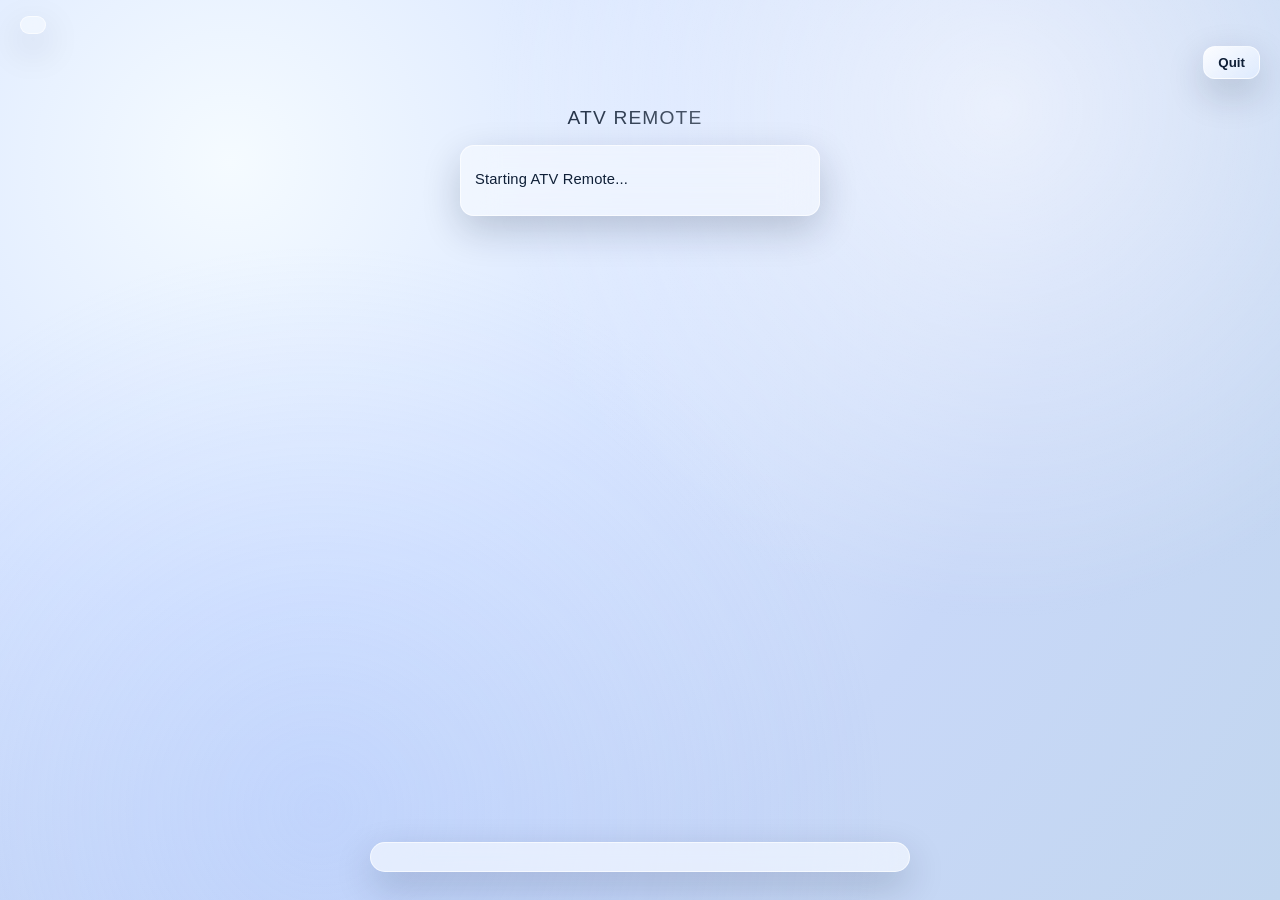
==== app/index.html @ 98b35bdb "Refresh UI with glassmorphism styling Co-authored-by: Anthony Sessa <anthonysessa@gmail.com>" ====
<!DOCTYPE html>
<meta http-equiv="Content-Security-Policy" content="script-src 'self' 'unsafe-inline' 'unsafe-eval';">
<html>

<head>
    <meta charset="UTF-8">
    <meta name="viewport" content="width=device-width, initial-scale=1" />
    <title>ATV Remote</title>
    <link rel="stylesheet" href="css/loaders.css">
    <link rel="stylesheet" href="css/pure-min.css">
    <link rel="stylesheet" href="css/all.css">
    <link rel="stylesheet" id="s2style-sheet" href="css/select2-inverted.css">
    <link rel="stylesheet" href="css/main.css">
    <script>
        window.jQuery = window.$ = require('jquery');
        require('./js/select2.min.js')($)
    </script>
    <script src="js/tippy-headless.umd.min.js"></script>
    <script src="js/loader.js"></script>


    <body class="remote-page">
        <div class="pure-g">
            <div class="pure-u-1-2">
                <div id="alwaysOnTopWrapper">
                    <span class="keyTextAlt">H - hide window</span>
                </div>
            </div>
            <div class="pure-u-1-2">
                <div id="exitLinkWrapper">
                    <button id="exitLink" class="simpleButton"><span class="keyText">Quit</span><span class="keyTextAlt">Q (3x)</span></button>
                </div>
            </div>
        </div>
        <div class="center" id="keyboardButtonDiv">
            <div class="topText">
                <span id="topTextHeader">ATV Remote</span>
            </div>
                <div id="topTextKBLink">
                    <div onclick="openKeyboardClick(event)">
                        <span class="keyTextAlt">K</span>
                        <span class="keyText">Open Keyboard</span>
                    </div>
                </div>    
            
            <div id="initText">
                <p>Starting ATV Remote...</p>
                <div style="text-align:center">
                    <div class="lds-ellipsis"><div></div><div></div><div></div><div></div></div>
                </div>
            </div>
        </div>
        <div id="main">

            <div id="addNewElements">
                <div id="loader">
                    <div id="pairingLoader"></div>
                </div>
                <div id="pairingElements">

                    <div id="results">
                        <label for="atv_picker">Select a device to pair with. Your credentials will be saved for future use.</label>
                        <select id="atv_picker"></select>
                    </div>
                    <div id="pairCodeElements">
                        <label for="pairCode">Enter the 4 digit code here. This will be displayed on the device you selected.<br><span style="font-size:0.8em">Pairing <span id="pairProtocolName">Companion</span> credentials (pairing step <span id="pairStepNum">1</span> of 1)</span>
                        <input id="pairCode" type="text" style="text-align: center" maxlength="4" />
                    </label><button onclick="javascript:;" class="simpleButton" id="pairButton">Submit</button>
                    
                    </div>
                    <button id="cancelPairing" class="simpleButton"><span class="keyText">Cancel</span><span class="keyTextAlt">Cancel</span></button>
                </div>
            </div>
            <div id="runningElements">

                <div id="keyMapElement"></div>
                <div class="pure-g">
                    <div class="pure-u-1 pure-u-md-1-4"></div>
                    <div class="pure-u-1 pure-u-md-1-2">
                        <table class="directionTable">
                            <tr>
                                <td>
                                    <div data-key="volume_down" data-tippy-content="Lower Volume" class=" directionCircle volumeKeys"><span class='keyText'><i class="fas fa-volume-down"></i></span><span class='keyTextAlt'>-, _</span></div>
                                </td>
                                <td>
                                    <div data-key="up" data-tippy-content="Up arrow" class="directionArrows directionCircle"><span class='keyText'><i class="fas fa-arrow-up"></i></span><span class='keyTextAlt'>Up</span></div>
                                </td>
                                <td>
                                    <div data-key="volume_up" data-tippy-content="Raise Volume" class=" directionCircle volumeKeys"><span class='keyText'><i class="fas fa-volume-up"></i></span><span class='keyTextAlt'>+, =</span></div>
                                </td>
                            </tr>
                            <tr>
                                <td>
                                    <div data-key="left" class="directionArrows directionCircle"><span class='keyText'><i class="fas fa-arrow-left"></i></span><span class='keyTextAlt'>Left</span></div>
                                </td>
                                <td>
                                    <div data-key="select" class="selectArrow directionArrows directionCircle"><span class='keyText'>Select</span><span class='keyTextAlt'>Enter</span></div>
                                </td>
                                <td>
                                    <div data-key="right" class="directionArrows directionCircle"><span class='keyText'><i class="fas fa-arrow-right"></i></span><span class='keyTextAlt'>Right</span></div>
                                </td>
                            </tr>
                            <tr>
                                <td>
                                    <div data-key="skip_backward" class="directionCircle"><span class='keyText'>Prev</span><span class='keyTextAlt'>P, [</span></div>
                                </td>
                                <td>
                                    <div data-key="down" class="directionArrows directionCircle"><span class='keyText'><i class="fas fa-arrow-down"></i></span><span class='keyTextAlt'>Down</span></div>
                                </td>
                                <td>
                                    <div data-key="skip_forward" class="directionCircle"><span class='keyText'>Next</span><span class='keyTextAlt'>N, ]</span></div>
                                </td>
                            </tr>
                            <tr>
                                <td>

                                </td>
                                <td>

                                </td>
                                <td>

                                </td>
                            </tr>
                            <tr>
                                <td>
                                    <div class="directionCircle" data-key="play_pause"><span class='keyText'>Play</span><span class='keyTextAlt'>Space</span></div>
                                </td>
                                <td>
                                    <div class="directionCircle menuButton" data-key="menu"><span class='keyText'>Menu</span><span class='keyTextAlt'>Esc, <i class="fas fa-backspace"></i></span></div>
                                </td>
                                <td>
                                    <div class="directionCircle" data-key="home"><span class='keyText'>TV</span><span class='keyTextAlt'>T, L</span></div>
                                </td>
                            </tr>
                        </table>

                    </div>
                    <div class="pure-u-1 pure-u-md-1-4"></div>

                    <div class="pure-u-1-12"></div>
                    <div class="pure-u-5-6"></div>
                    <div class="pure-u-1-12"></div>
                </div>

            </div>


            <div id="cmdWrapper">
                <div id="cmdFade"></div>
            </div>

        </div>
        <footer>
            <div class="footer center">
                <h2 id="statusText"></h2>
                <div id="atvDropdownContainer"></div>
            </div>
        </footer>
    </body>
    <script src="web_remote.js"></script>

</html>
---- app/css/main.css ----
:root {
    --bg-gradient: radial-gradient(circle at 18% 18%, #f5fbff 0%, #d9e6ff 35%, #c8d8f8 65%, #c2d6ef 100%);
    --text: #0f1f37;
    --text-subtle: rgba(15, 31, 55, 0.75);
    --glass-bg: rgba(255, 255, 255, 0.42);
    --glass-bg-strong: rgba(255, 255, 255, 0.58);
    --glass-border: rgba(255, 255, 255, 0.62);
    --glass-shadow: 0 14px 38px rgba(9, 25, 50, 0.2);
    --focus-ring: rgba(69, 135, 255, 0.4);
    --button-gradient: linear-gradient(145deg, rgba(255, 255, 255, 0.9), rgba(224, 236, 255, 0.74));
    --button-hover: linear-gradient(145deg, rgba(255, 255, 255, 1), rgba(205, 224, 255, 0.9));
    --circle-gradient: linear-gradient(145deg, rgba(255, 255, 255, 0.85), rgba(198, 216, 245, 0.68));
    --circle-arrow-gradient: linear-gradient(145deg, rgba(252, 255, 255, 0.93), rgba(182, 206, 244, 0.76));
}

* {
    box-sizing: border-box;
}

.center {
    text-align: center;
}

body {
    font-family: -apple-system, BlinkMacSystemFont, "Segoe UI", sans-serif;
    font-weight: 300;
    letter-spacing: 0.01em;
    -webkit-font-smoothing: antialiased;
    display: flex;
    flex-direction: column;
    min-height: 100vh;
    margin: 0;
    padding: 10px 14px 120px;
    color: var(--text);
    background: var(--bg-gradient);
    user-select: none;
    overflow-x: hidden;
}

body::before {
    content: "";
    position: fixed;
    inset: 0;
    pointer-events: none;
    background:
        radial-gradient(circle at 78% 12%, rgba(255, 255, 255, 0.6), transparent 40%),
        radial-gradient(circle at 25% 90%, rgba(160, 190, 255, 0.3), transparent 45%);
}

.darkMode {
    --bg-gradient: radial-gradient(circle at 20% 15%, #2b4166 0%, #18263d 42%, #10192d 75%, #0a1323 100%);
    --text: #f4f8ff;
    --text-subtle: rgba(233, 241, 255, 0.82);
    --glass-bg: rgba(20, 33, 56, 0.5);
    --glass-bg-strong: rgba(16, 29, 50, 0.68);
    --glass-border: rgba(194, 214, 255, 0.28);
    --glass-shadow: 0 22px 50px rgba(1, 7, 17, 0.6);
    --focus-ring: rgba(113, 175, 255, 0.55);
    --button-gradient: linear-gradient(145deg, rgba(63, 87, 132, 0.7), rgba(31, 46, 74, 0.86));
    --button-hover: linear-gradient(145deg, rgba(76, 105, 162, 0.78), rgba(35, 57, 95, 0.9));
    --circle-gradient: linear-gradient(145deg, rgba(75, 108, 166, 0.72), rgba(28, 44, 75, 0.9));
    --circle-arrow-gradient: linear-gradient(145deg, rgba(91, 130, 196, 0.85), rgba(29, 50, 87, 0.92));
}

a:link,
a:visited,
a:hover,
a:active {
    color: var(--text);
}

.remote-page > .pure-g:first-of-type {
    align-items: center;
    margin-bottom: 10px;
}

#alwaysOnTopWrapper,
#exitLinkWrapper {
    margin: 0;
}

#alwaysOnTopWrapper {
    display: inline-flex;
    align-items: center;
    gap: 8px;
    margin: 6px 6px 0;
    font-size: 0.85rem;
    color: var(--text-subtle);
    background: var(--glass-bg);
    border: 1px solid var(--glass-border);
    border-radius: 12px;
    padding: 8px 12px;
    box-shadow: var(--glass-shadow);
    backdrop-filter: blur(18px) saturate(130%);
}

#alwaysOnTopCheck {
    margin: 0;
}

#exitLink {
    float: right;
}

#keyboardButtonDiv {
    width: min(520px, 100%);
    margin: 4px auto 8px;
    height: auto;
}

.topText {
    display: flex;
    justify-content: center;
    align-items: center;
    min-height: 34px;
    margin-bottom: 10px;
    font-weight: 500;
}

#topTextHeader {
    margin-right: 10px;
    font-size: 1.2rem;
    letter-spacing: 0.06em;
    text-transform: uppercase;
}

#topTextKBLink {
    display: none;
    background: var(--glass-bg-strong);
    border: 1px solid var(--glass-border);
    border-radius: 14px;
    cursor: pointer;
    color: var(--text);
    text-align: center;
    font-size: 0.95rem;
    font-weight: 600;
    transition: transform 180ms ease, box-shadow 180ms ease, background 180ms ease;
    margin: 0 auto 10px;
    padding: 10px;
    box-shadow: var(--glass-shadow);
    backdrop-filter: blur(20px) saturate(130%);
}

#topTextKBLink:hover {
    transform: translateY(-1px);
    background: var(--button-hover);
}

#initText {
    text-align: left;
    margin: 0 auto;
    padding: 10px 14px 14px;
    max-width: 360px;
    font-size: 0.92rem;
    border-radius: 14px;
    background: var(--glass-bg);
    border: 1px solid var(--glass-border);
    box-shadow: var(--glass-shadow);
    backdrop-filter: blur(18px);
}

#main {
    width: 100%;
    max-width: 780px;
    margin: 0 auto;
    flex: 1 1 auto;
}

#addNewElements,
#runningElements {
    width: min(760px, 100%);
    margin: 0 auto;
}

#pairingElements {
    display: none;
    margin: 8px auto 0;
    padding: 18px 18px 14px;
    border-radius: 18px;
    background: var(--glass-bg);
    border: 1px solid var(--glass-border);
    box-shadow: var(--glass-shadow);
    backdrop-filter: blur(22px) saturate(140%);
}

#results {
    text-align: center;
}

#results label {
    display: block;
    font-size: 1rem;
    line-height: 1.45;
    margin-bottom: 10px;
}

#pairCodeElements {
    display: none;
    margin-top: 12px;
}

#pairCodeElements label {
    display: block;
    font-size: 1rem;
    line-height: 1.35;
}

#pairCode {
    display: block;
    width: min(220px, 100%);
    margin-top: 10px;
    font-size: 1.6rem;
    font-weight: 600;
    letter-spacing: 0.28em;
    text-align: center;
    color: var(--text);
    border: 1px solid var(--glass-border);
    border-radius: 12px;
    background: var(--glass-bg-strong);
    padding: 8px 12px;
    box-shadow: inset 0 1px 1px rgba(255, 255, 255, 0.4);
    outline: none;
}

#pairCode:focus {
    border-color: var(--focus-ring);
    box-shadow: 0 0 0 3px var(--focus-ring);
}

#pairButton {
    float: none;
    position: static;
}

#cancelPairing {
    position: static;
    float: right;
}

.simpleButton span {
    cursor: pointer;
}

.simpleButton {
    display: inline-flex;
    align-items: center;
    justify-content: center;
    gap: 8px;
    transition: transform 160ms ease, box-shadow 160ms ease, background 160ms ease;
    z-index: 1001;
    cursor: pointer;
    color: var(--text);
    margin: 8px 6px;
    border: 1px solid var(--glass-border);
    border-radius: 12px;
    padding: 8px 14px;
    background: var(--button-gradient);
    box-shadow: var(--glass-shadow);
    backdrop-filter: blur(18px) saturate(130%);
}

.simpleButton:hover {
    transform: translateY(-1px);
    background: var(--button-hover);
}

.simpleButton:active {
    transform: translateY(0);
}

#loader {
    display: none;
}

#scanText {
    position: absolute;
    bottom: 10px;
}

.directionTable {
    display: none;
    text-align: center;
    margin: 8px auto 0;
    border-spacing: 16px 14px;
}

.directionCircle,
.numberCircle {
    cursor: pointer;
    border-radius: 50%;
    width: 78px;
    height: 78px;
    border: 1px solid var(--glass-border);
    text-align: center;
    font-size: 1.02rem;
    color: var(--text);
    background: var(--circle-gradient);
    box-shadow: var(--glass-shadow);
    backdrop-filter: blur(16px) saturate(130%);
    transition: transform 140ms ease, box-shadow 140ms ease, filter 140ms ease, background 140ms ease;
    display: flex;
    align-items: center;
    justify-content: center;
    overflow: hidden;
    position: relative;
}

.directionCircle.directionArrows,
.selectArrow.directionCircle.directionArrows {
    background: var(--circle-arrow-gradient);
}

.selectArrow.directionCircle.directionArrows {
    border: 1px solid rgba(120, 160, 255, 0.42);
}

.directionCircle:hover,
.numberCircle:hover {
    transform: translateY(-2px) scale(1.03);
    filter: brightness(1.05);
}

[data-key].pressing,
[data-key]:active {
    transform: scale(0.97);
}

.volumeKeys {
    opacity: 0.9;
}

.keyText {
    color: inherit;
    font-weight: 600;
}

.keyTextAlt {
    display: none;
    color: var(--text);
    font-weight: 500;
}

[data-key]:hover .keyText {
    text-shadow: 0 0 6px rgba(255, 255, 255, 0.55);
}

[data-key].pressing .keyText,
.darkMode [data-key].pressing .keyText {
    text-shadow: none !important;
}

[data-key] {
    transition: transform 0.1s ease;
    position: relative;
    overflow: hidden;
}

[data-key].longpress-triggered {
    animation: longpress-flash 0.3s ease;
}

.darkMode [data-key].longpress-triggered {
    animation: longpress-flash-dark 0.3s ease;
}

@keyframes longpress-flash {
    0% {
        box-shadow: 0 0 24px rgba(111, 163, 255, 0.85);
    }
    100% {
        box-shadow: 0 0 10px rgba(111, 163, 255, 0.35);
    }
}

@keyframes longpress-flash-dark {
    0% {
        box-shadow: 0 0 24px rgba(172, 204, 255, 0.85);
    }
    100% {
        box-shadow: 0 0 10px rgba(172, 204, 255, 0.35);
    }
}

.animate {
    transition: all 200ms ease;
}

.invert {
    filter: brightness(1.3) saturate(1.2) !important;
}

.returnToNormal {
    filter: invert(0%);
}

.keymapDiv {
    display: flex;
    justify-content: space-evenly;
}

.spacerRow {
    height: 10px;
}

#cmdWrapper {
    position: fixed;
    inset: 0;
    width: 100%;
    height: 100%;
    pointer-events: none;
}

#cmdFade {
    display: flex;
    justify-content: center;
    align-items: flex-start;
    margin-top: 18px;
    font-size: 1.5rem;
    font-weight: 600;
    color: var(--text);
    opacity: 0.9;
}

header,
footer,
article,
nav,
aside {
    padding: 1em;
}

footer {
    width: 100%;
    position: fixed;
    bottom: 12px;
    left: 0;
    z-index: 50;
}

.footer {
    margin: 0 auto;
    width: min(540px, calc(100vw - 22px));
    padding: 14px 16px;
    border-radius: 16px;
    background: var(--glass-bg-strong);
    border: 1px solid var(--glass-border);
    box-shadow: var(--glass-shadow);
    backdrop-filter: blur(22px) saturate(140%);
}

#statusText {
    display: none;
    position: static;
    margin: 0 0 10px;
    font-size: 1rem;
    font-weight: 500;
}

#atvDropdownContainer {
    margin: 0 auto;
    width: 100%;
}

#atv_picker,
#remoteDropdown {
    min-width: 220px;
    width: 100%;
}

.ctText {
    font-size: 1.2rem;
}

.ctText_banner {
    text-decoration: none;
    text-align: center;
    white-space: nowrap;
    display: inline-flex;
    line-height: 1;
    overflow: hidden;
}

.ctText_banner_animated {
    animation: backAndForth 5s linear infinite;
}

@keyframes backAndForth {
    0%,
    10%,
    90%,
    100% {
        transform: translateX(0);
    }
    45%,
    55% {
        transform: translateX(calc(-100% + 200px));
    }
}

.pythonErrorHeader {
    font-size: 1.5em;
    color: rgb(202, 60, 60);
}

.pythonError {
    display: none;
}

.large-text-input-wrapper {
    position: relative;
    display: inline-block;
    width: min(640px, calc(100vw - 60px));
    margin: 22px 30px 8px;
}

.large-text-input {
    width: 100%;
    padding: 12px 16px;
    padding-right: 42px;
    font-size: 1.3rem;
    color: var(--text);
    border: 1px solid var(--glass-border);
    border-radius: 12px;
    outline: none;
    transition: border-color 0.2s ease, box-shadow 0.2s ease, background 0.2s ease;
    background: var(--glass-bg-strong);
    box-shadow: var(--glass-shadow);
    backdrop-filter: blur(20px) saturate(130%);
}

.large-text-input:focus {
    border-color: var(--focus-ring);
    box-shadow: 0 0 0 3px var(--focus-ring), var(--glass-shadow);
}

.large-text-input-wrapper::after {
    content: "";
    position: absolute;
    top: 50%;
    right: 15px;
    transform: translateY(-50%);
    font-size: 24px;
}

.large-text-input-wrapper.bad::after {
    content: "⚪️";
    opacity: 0.5;
}

.large-text-input-wrapper.good::after {
    content: "🟢";
    opacity: 1;
}

.info-text,
.info-text-italics {
    margin: 0 32px 8px;
    font-size: 0.82rem;
    color: var(--text-subtle);
}

.info-text-italics {
    font-style: italic;
}

.hotkeys-page {
    min-width: 340px;
    padding-bottom: 24px;
}

.hotkeys-page .hotkeys-container {
    margin: 10px auto;
    padding: 18px;
    display: flex;
    flex-direction: column;
    align-items: stretch;
    width: min(720px, calc(100vw - 34px));
    border-radius: 18px;
    background: var(--glass-bg);
    border: 1px solid var(--glass-border);
    box-shadow: var(--glass-shadow);
    backdrop-filter: blur(22px) saturate(130%);
}

.hotkeys-page .hotkeys-multiple {
    width: 100%;
    min-width: 280px;
    height: 200px;
}

#parsed-hotkeys,
#all-parsed-hotkeys {
    width: 100%;
    min-width: 280px;
    padding: 10px 12px;
    box-sizing: border-box;
    color: var(--text);
    border: 1px solid var(--glass-border);
    border-radius: 10px;
    background: var(--glass-bg-strong);
}

.hotkeys-page label {
    display: block;
    margin-bottom: 9px;
    margin-top: 12px;
    font-size: 0.9rem;
    font-weight: 600;
    color: var(--text-subtle);
}

.hotkeys-page .info {
    font-style: italic;
    margin: 10px 14px 0;
    font-size: 0.84rem;
    color: var(--text-subtle);
}

#buttons {
    margin-top: 18px;
    text-align: center;
}

.hotkeys-page .pure-button {
    border-radius: 12px;
    padding: 8px 14px;
    border: 1px solid var(--glass-border);
    color: var(--text);
    background: var(--button-gradient);
    box-shadow: var(--glass-shadow);
}

.hotkeys-page .pure-button:hover {
    background: var(--button-hover);
}

.select2-container {
    width: 100% !important;
}

.select2-container .select2-selection--single,
.select2-container .select2-selection--multiple,
.select2-dropdown,
.select2-search__field {
    border-radius: 10px !important;
}

.select2-container--default .select2-selection--single {
    height: 38px !important;
    border: 1px solid var(--glass-border) !important;
    background: var(--glass-bg-strong) !important;
    color: var(--text) !important;
    box-shadow: inset 0 1px 0 rgba(255, 255, 255, 0.35);
}

.select2-container--default .select2-selection--single .select2-selection__rendered {
    color: var(--text) !important;
    line-height: 36px !important;
}

.select2-container--default .select2-selection--single .select2-selection__arrow b {
    border-color: var(--text-subtle) transparent transparent transparent !important;
}

.select2-container--default.select2-container--open .select2-selection--single .select2-selection__arrow b {
    border-color: transparent transparent var(--text-subtle) transparent !important;
}

.select2-container--default .select2-selection--multiple {
    border: 1px solid var(--glass-border) !important;
    background: var(--glass-bg-strong) !important;
    color: var(--text) !important;
    padding-bottom: 4px !important;
}

.select2-container--default .select2-selection--multiple .select2-selection__choice {
    border: 1px solid rgba(117, 157, 230, 0.35) !important;
    background: rgba(147, 184, 249, 0.22) !important;
    color: var(--text) !important;
}

.select2-dropdown {
    border: 1px solid var(--glass-border) !important;
    background: var(--glass-bg-strong) !important;
    color: var(--text) !important;
    box-shadow: var(--glass-shadow);
    backdrop-filter: blur(18px) saturate(140%);
}

.select2-results__option {
    color: var(--text) !important;
}

.select2-container--default .select2-results__option--highlighted.select2-results__option--selectable {
    background-color: rgba(94, 150, 255, 0.38) !important;
}

.center h3 {
    line-height: 1.2;
}
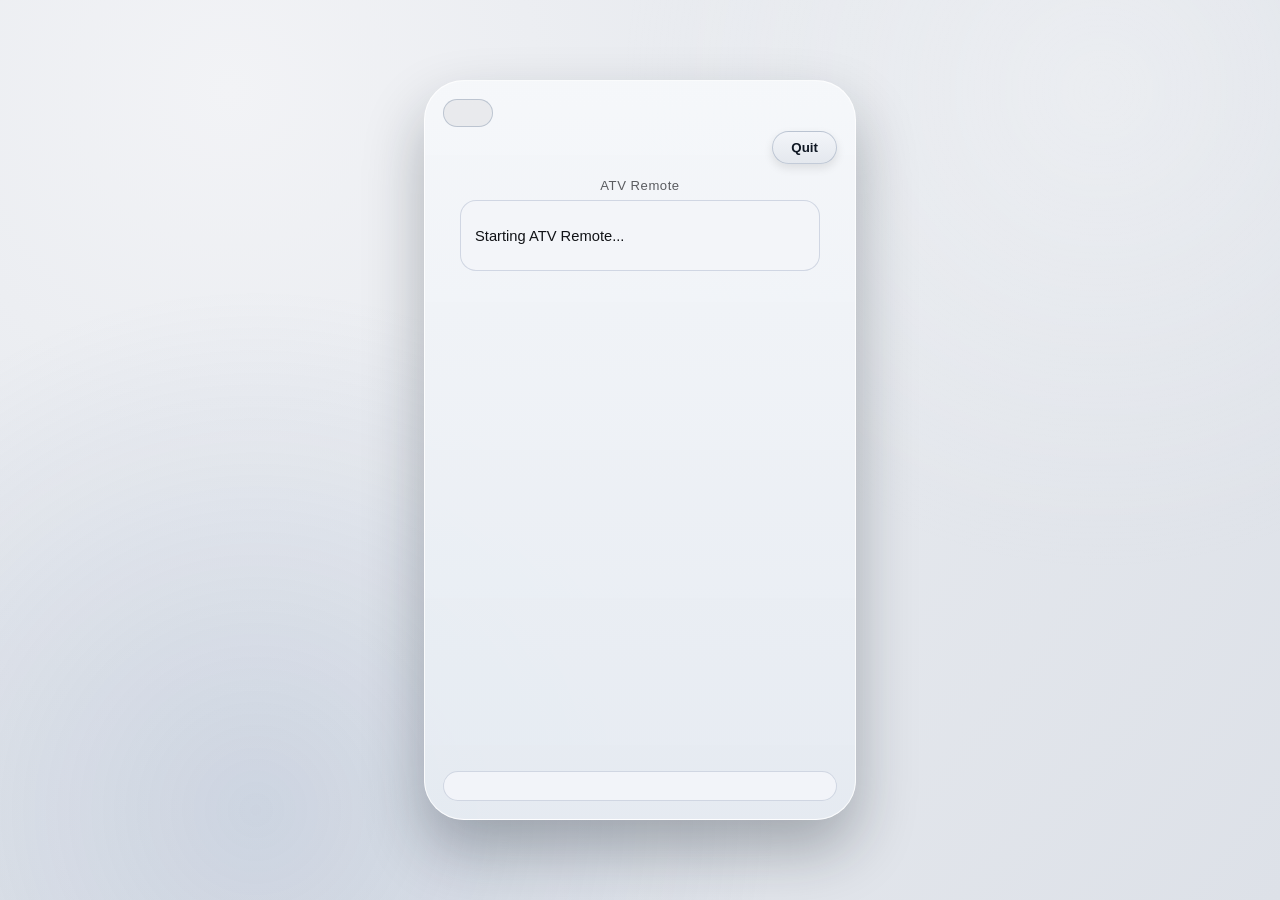
==== commit 94684e6e: "Redesign remote UI to Apple Remote style layout Co-authored-by: Anthony Sessa <anthonysessa@gmail.co" ====
--- a/app/index.html
+++ b/app/index.html
@@ -20,37 +20,38 @@
 
 
     <body class="remote-page">
-        <div class="pure-g">
-            <div class="pure-u-1-2">
-                <div id="alwaysOnTopWrapper">
-                    <span class="keyTextAlt">H - hide window</span>
+        <div class="remote-shell">
+            <div class="pure-g remote-top-row">
+                <div class="pure-u-1-2">
+                    <div id="alwaysOnTopWrapper">
+                        <span class="keyTextAlt">H - hide window</span>
+                    </div>
+                </div>
+                <div class="pure-u-1-2">
+                    <div id="exitLinkWrapper">
+                        <button id="exitLink" class="simpleButton"><span class="keyText">Quit</span><span class="keyTextAlt">Q (3x)</span></button>
+                    </div>
                 </div>
             </div>
-            <div class="pure-u-1-2">
-                <div id="exitLinkWrapper">
-                    <button id="exitLink" class="simpleButton"><span class="keyText">Quit</span><span class="keyTextAlt">Q (3x)</span></button>
+            <div class="center" id="keyboardButtonDiv">
+                <div class="topText">
+                    <span id="topTextHeader">ATV Remote</span>
                 </div>
-            </div>
-        </div>
-        <div class="center" id="keyboardButtonDiv">
-            <div class="topText">
-                <span id="topTextHeader">ATV Remote</span>
-            </div>
                 <div id="topTextKBLink">
                     <div onclick="openKeyboardClick(event)">
                         <span class="keyTextAlt">K</span>
                         <span class="keyText">Open Keyboard</span>
                     </div>
-                </div>    
-            
-            <div id="initText">
-                <p>Starting ATV Remote...</p>
-                <div style="text-align:center">
-                    <div class="lds-ellipsis"><div></div><div></div><div></div><div></div></div>
+                </div>
+
+                <div id="initText">
+                    <p>Starting ATV Remote...</p>
+                    <div style="text-align:center">
+                        <div class="lds-ellipsis"><div></div><div></div><div></div><div></div></div>
+                    </div>
                 </div>
             </div>
-        </div>
-        <div id="main">
+            <div id="main">
 
             <div id="addNewElements">
                 <div id="loader">
@@ -72,77 +73,29 @@
                 </div>
             </div>
             <div id="runningElements">
-
                 <div id="keyMapElement"></div>
-                <div class="pure-g">
-                    <div class="pure-u-1 pure-u-md-1-4"></div>
-                    <div class="pure-u-1 pure-u-md-1-2">
-                        <table class="directionTable">
-                            <tr>
-                                <td>
-                                    <div data-key="volume_down" data-tippy-content="Lower Volume" class=" directionCircle volumeKeys"><span class='keyText'><i class="fas fa-volume-down"></i></span><span class='keyTextAlt'>-, _</span></div>
-                                </td>
-                                <td>
-                                    <div data-key="up" data-tippy-content="Up arrow" class="directionArrows directionCircle"><span class='keyText'><i class="fas fa-arrow-up"></i></span><span class='keyTextAlt'>Up</span></div>
-                                </td>
-                                <td>
-                                    <div data-key="volume_up" data-tippy-content="Raise Volume" class=" directionCircle volumeKeys"><span class='keyText'><i class="fas fa-volume-up"></i></span><span class='keyTextAlt'>+, =</span></div>
-                                </td>
-                            </tr>
-                            <tr>
-                                <td>
-                                    <div data-key="left" class="directionArrows directionCircle"><span class='keyText'><i class="fas fa-arrow-left"></i></span><span class='keyTextAlt'>Left</span></div>
-                                </td>
-                                <td>
-                                    <div data-key="select" class="selectArrow directionArrows directionCircle"><span class='keyText'>Select</span><span class='keyTextAlt'>Enter</span></div>
-                                </td>
-                                <td>
-                                    <div data-key="right" class="directionArrows directionCircle"><span class='keyText'><i class="fas fa-arrow-right"></i></span><span class='keyTextAlt'>Right</span></div>
-                                </td>
-                            </tr>
-                            <tr>
-                                <td>
-                                    <div data-key="skip_backward" class="directionCircle"><span class='keyText'>Prev</span><span class='keyTextAlt'>P, [</span></div>
-                                </td>
-                                <td>
-                                    <div data-key="down" class="directionArrows directionCircle"><span class='keyText'><i class="fas fa-arrow-down"></i></span><span class='keyTextAlt'>Down</span></div>
-                                </td>
-                                <td>
-                                    <div data-key="skip_forward" class="directionCircle"><span class='keyText'>Next</span><span class='keyTextAlt'>N, ]</span></div>
-                                </td>
-                            </tr>
-                            <tr>
-                                <td>
-
-                                </td>
-                                <td>
-
-                                </td>
-                                <td>
-
-                                </td>
-                            </tr>
-                            <tr>
-                                <td>
-                                    <div class="directionCircle" data-key="play_pause"><span class='keyText'>Play</span><span class='keyTextAlt'>Space</span></div>
-                                </td>
-                                <td>
-                                    <div class="directionCircle menuButton" data-key="menu"><span class='keyText'>Menu</span><span class='keyTextAlt'>Esc, <i class="fas fa-backspace"></i></span></div>
-                                </td>
-                                <td>
-                                    <div class="directionCircle" data-key="home"><span class='keyText'>TV</span><span class='keyTextAlt'>T, L</span></div>
-                                </td>
-                            </tr>
-                        </table>
-
+                <div class="directionTable">
+                    <div class="touchSurface">
+                        <div data-key="up" data-tippy-content="Up arrow" class="directionArrows directionCircle touchButton touchUp"><span class='keyText'><i class="fas fa-arrow-up"></i></span><span class='keyTextAlt'>Up</span></div>
+                        <div data-key="left" class="directionArrows directionCircle touchButton touchLeft"><span class='keyText'><i class="fas fa-arrow-left"></i></span><span class='keyTextAlt'>Left</span></div>
+                        <div data-key="select" class="selectArrow directionArrows directionCircle touchButton touchCenter"><span class='keyText'>Select</span><span class='keyTextAlt'>Enter</span></div>
+                        <div data-key="right" class="directionArrows directionCircle touchButton touchRight"><span class='keyText'><i class="fas fa-arrow-right"></i></span><span class='keyTextAlt'>Right</span></div>
+                        <div data-key="down" class="directionArrows directionCircle touchButton touchDown"><span class='keyText'><i class="fas fa-arrow-down"></i></span><span class='keyTextAlt'>Down</span></div>
                     </div>
-                    <div class="pure-u-1 pure-u-md-1-4"></div>
-
-                    <div class="pure-u-1-12"></div>
-                    <div class="pure-u-5-6"></div>
-                    <div class="pure-u-1-12"></div>
+                    <div class="remoteCommandRow">
+                        <div data-key="volume_down" data-tippy-content="Lower Volume" class="directionCircle commandCircle volumeKeys"><span class='keyText'><i class="fas fa-volume-down"></i></span><span class='keyTextAlt'>-, _</span></div>
+                        <div data-key="play_pause" class="directionCircle commandCircle"><span class='keyText'>Play</span><span class='keyTextAlt'>Space</span></div>
+                        <div data-key="volume_up" data-tippy-content="Raise Volume" class="directionCircle commandCircle volumeKeys"><span class='keyText'><i class="fas fa-volume-up"></i></span><span class='keyTextAlt'>+, =</span></div>
+                    </div>
+                    <div class="remoteCommandRow">
+                        <div data-key="skip_backward" class="directionCircle commandCircle"><span class='keyText'>Prev</span><span class='keyTextAlt'>P, [</span></div>
+                        <div class="directionCircle commandCircle menuButton" data-key="menu"><span class='keyText'>Menu</span><span class='keyTextAlt'>Esc, <i class="fas fa-backspace"></i></span></div>
+                        <div data-key="skip_forward" class="directionCircle commandCircle"><span class='keyText'>Next</span><span class='keyTextAlt'>N, ]</span></div>
+                    </div>
+                    <div class="remoteCommandRow">
+                        <div class="directionCircle commandCircle" data-key="home"><span class='keyText'>TV</span><span class='keyTextAlt'>T, L</span></div>
+                    </div>
                 </div>
-
             </div>
 
 
@@ -151,12 +104,13 @@
             </div>
 
         </div>
-        <footer>
-            <div class="footer center">
-                <h2 id="statusText"></h2>
-                <div id="atvDropdownContainer"></div>
-            </div>
-        </footer>
+            <footer>
+                <div class="footer center">
+                    <h2 id="statusText"></h2>
+                    <div id="atvDropdownContainer"></div>
+                </div>
+            </footer>
+        </div>
     </body>
     <script src="web_remote.js"></script>
 
--- a/app/css/main.css
+++ b/app/css/main.css
@@ -1,16 +1,58 @@
 :root {
-    --bg-gradient: radial-gradient(circle at 18% 18%, #f5fbff 0%, #d9e6ff 35%, #c8d8f8 65%, #c2d6ef 100%);
-    --text: #0f1f37;
-    --text-subtle: rgba(15, 31, 55, 0.75);
-    --glass-bg: rgba(255, 255, 255, 0.42);
-    --glass-bg-strong: rgba(255, 255, 255, 0.58);
-    --glass-border: rgba(255, 255, 255, 0.62);
-    --glass-shadow: 0 14px 38px rgba(9, 25, 50, 0.2);
-    --focus-ring: rgba(69, 135, 255, 0.4);
-    --button-gradient: linear-gradient(145deg, rgba(255, 255, 255, 0.9), rgba(224, 236, 255, 0.74));
-    --button-hover: linear-gradient(145deg, rgba(255, 255, 255, 1), rgba(205, 224, 255, 0.9));
-    --circle-gradient: linear-gradient(145deg, rgba(255, 255, 255, 0.85), rgba(198, 216, 245, 0.68));
-    --circle-arrow-gradient: linear-gradient(145deg, rgba(252, 255, 255, 0.93), rgba(182, 206, 244, 0.76));
+    --app-bg: #edf0f5;
+    --app-bg-soft: #e2e6ec;
+    --text: #111317;
+    --text-subtle: rgba(17, 19, 23, 0.68);
+    --remote-window-bg: radial-gradient(circle at 18% 10%, #f2f3f6 0%, #e6e9ee 46%, #dde1e8 100%);
+    --remote-shell-bg: linear-gradient(180deg, rgba(245, 247, 250, 0.96), rgba(229, 234, 241, 0.98));
+    --remote-shell-border: rgba(255, 255, 255, 0.8);
+    --remote-shell-shadow: 0 30px 60px rgba(18, 27, 38, 0.3);
+    --surface-bg: rgba(244, 246, 250, 0.92);
+    --surface-border: rgba(140, 156, 183, 0.34);
+    --touchpad-bg: linear-gradient(180deg, #eef1f5, #e5e9ee);
+    --touchpad-dot: rgba(101, 114, 135, 0.18);
+    --control-bg: linear-gradient(180deg, #f3f5f9, #e4e8ee);
+    --control-hover: linear-gradient(180deg, #ffffff, #e8edf4);
+    --control-border: rgba(116, 134, 161, 0.38);
+    --focus-ring: rgba(77, 130, 213, 0.38);
+    --button-text: #101824;
+    --command-shadow: 0 10px 20px rgba(24, 34, 46, 0.16);
+
+    /* compatibility tokens used by other pages below */
+    --glass-bg: rgba(255, 255, 255, 0.74);
+    --glass-bg-strong: rgba(255, 255, 255, 0.92);
+    --glass-border: rgba(185, 196, 214, 0.78);
+    --glass-shadow: 0 18px 32px rgba(20, 30, 43, 0.2);
+    --button-gradient: var(--control-bg);
+    --button-hover: var(--control-hover);
+    --circle-gradient: var(--control-bg);
+    --circle-arrow-gradient: var(--control-bg);
+}
+
+.darkMode {
+    --app-bg: #15171c;
+    --app-bg-soft: #1b1e25;
+    --text: #f0f3f8;
+    --text-subtle: rgba(235, 239, 248, 0.65);
+    --remote-window-bg: radial-gradient(circle at 18% 10%, #2e333f 0%, #1f232d 42%, #171a22 100%);
+    --remote-shell-bg: linear-gradient(180deg, rgba(40, 45, 55, 0.97), rgba(29, 34, 44, 0.98));
+    --remote-shell-border: rgba(255, 255, 255, 0.12);
+    --remote-shell-shadow: 0 34px 68px rgba(0, 0, 0, 0.56);
+    --surface-bg: rgba(32, 37, 47, 0.9);
+    --surface-border: rgba(128, 143, 170, 0.2);
+    --touchpad-bg: linear-gradient(180deg, #232833, #1b1f29);
+    --touchpad-dot: rgba(164, 177, 203, 0.2);
+    --control-bg: linear-gradient(180deg, #2c3442, #242c39);
+    --control-hover: linear-gradient(180deg, #374153, #2a3341);
+    --control-border: rgba(143, 162, 194, 0.35);
+    --focus-ring: rgba(127, 170, 239, 0.42);
+    --button-text: #edf2fb;
+    --command-shadow: 0 12px 26px rgba(0, 0, 0, 0.38);
+
+    --glass-bg: rgba(29, 34, 42, 0.86);
+    --glass-bg-strong: rgba(35, 40, 50, 0.92);
+    --glass-border: rgba(113, 128, 154, 0.4);
+    --glass-shadow: 0 20px 34px rgba(0, 0, 0, 0.45);
 }
 
 * {
@@ -23,55 +65,61 @@
 
 body {
     font-family: -apple-system, BlinkMacSystemFont, "Segoe UI", sans-serif;
-    font-weight: 300;
-    letter-spacing: 0.01em;
+    font-weight: 400;
     -webkit-font-smoothing: antialiased;
     display: flex;
     flex-direction: column;
     min-height: 100vh;
     margin: 0;
-    padding: 10px 14px 120px;
+    padding: 12px 16px;
     color: var(--text);
-    background: var(--bg-gradient);
+    background: var(--app-bg);
     user-select: none;
     overflow-x: hidden;
 }
 
-body::before {
+a:link,
+a:visited,
+a:hover,
+a:active {
+    color: var(--text);
+}
+
+.remote-page {
+    align-items: center;
+    justify-content: center;
+    padding: 16px;
+    background: var(--remote-window-bg);
+    overflow-y: auto;
+}
+
+.remote-page::before {
     content: "";
     position: fixed;
     inset: 0;
     pointer-events: none;
     background:
-        radial-gradient(circle at 78% 12%, rgba(255, 255, 255, 0.6), transparent 40%),
-        radial-gradient(circle at 25% 90%, rgba(160, 190, 255, 0.3), transparent 45%);
-}
-
-.darkMode {
-    --bg-gradient: radial-gradient(circle at 20% 15%, #2b4166 0%, #18263d 42%, #10192d 75%, #0a1323 100%);
-    --text: #f4f8ff;
-    --text-subtle: rgba(233, 241, 255, 0.82);
-    --glass-bg: rgba(20, 33, 56, 0.5);
-    --glass-bg-strong: rgba(16, 29, 50, 0.68);
-    --glass-border: rgba(194, 214, 255, 0.28);
-    --glass-shadow: 0 22px 50px rgba(1, 7, 17, 0.6);
-    --focus-ring: rgba(113, 175, 255, 0.55);
-    --button-gradient: linear-gradient(145deg, rgba(63, 87, 132, 0.7), rgba(31, 46, 74, 0.86));
-    --button-hover: linear-gradient(145deg, rgba(76, 105, 162, 0.78), rgba(35, 57, 95, 0.9));
-    --circle-gradient: linear-gradient(145deg, rgba(75, 108, 166, 0.72), rgba(28, 44, 75, 0.9));
-    --circle-arrow-gradient: linear-gradient(145deg, rgba(91, 130, 196, 0.85), rgba(29, 50, 87, 0.92));
-}
-
-a:link,
-a:visited,
-a:hover,
-a:active {
-    color: var(--text);
-}
-
-.remote-page > .pure-g:first-of-type {
+        radial-gradient(circle at 86% 10%, rgba(255, 255, 255, 0.3), transparent 35%),
+        radial-gradient(circle at 20% 90%, rgba(96, 124, 169, 0.18), transparent 40%);
+}
+
+.remote-shell {
+    position: relative;
+    z-index: 1;
+    width: min(432px, 100%);
+    min-height: 740px;
+    display: flex;
+    flex-direction: column;
+    padding: 18px;
+    border-radius: 40px;
+    border: 1px solid var(--remote-shell-border);
+    background: var(--remote-shell-bg);
+    box-shadow: var(--remote-shell-shadow);
+}
+
+.remote-top-row {
     align-items: center;
-    margin-bottom: 10px;
+    margin-bottom: 4px;
 }
 
 #alwaysOnTopWrapper,
@@ -82,159 +130,29 @@
 #alwaysOnTopWrapper {
     display: inline-flex;
     align-items: center;
-    gap: 8px;
-    margin: 6px 6px 0;
-    font-size: 0.85rem;
-    color: var(--text-subtle);
-    background: var(--glass-bg);
-    border: 1px solid var(--glass-border);
-    border-radius: 12px;
-    padding: 8px 12px;
-    box-shadow: var(--glass-shadow);
-    backdrop-filter: blur(18px) saturate(130%);
+    justify-content: center;
+    width: 50px;
+    height: 28px;
+    border-radius: 999px;
+    border: 1px solid var(--control-border);
+    background: rgba(0, 0, 0, 0.05);
+}
+
+.darkMode #alwaysOnTopWrapper {
+    background: rgba(255, 255, 255, 0.06);
+}
+
+#alwaysOnTopWrapper .keyTextAlt {
+    font-size: 0.62rem;
+    line-height: 1;
 }
 
 #alwaysOnTopCheck {
     margin: 0;
 }
 
-#exitLink {
-    float: right;
-}
-
-#keyboardButtonDiv {
-    width: min(520px, 100%);
-    margin: 4px auto 8px;
-    height: auto;
-}
-
-.topText {
-    display: flex;
-    justify-content: center;
-    align-items: center;
-    min-height: 34px;
-    margin-bottom: 10px;
-    font-weight: 500;
-}
-
-#topTextHeader {
-    margin-right: 10px;
-    font-size: 1.2rem;
-    letter-spacing: 0.06em;
-    text-transform: uppercase;
-}
-
-#topTextKBLink {
-    display: none;
-    background: var(--glass-bg-strong);
-    border: 1px solid var(--glass-border);
-    border-radius: 14px;
-    cursor: pointer;
-    color: var(--text);
-    text-align: center;
-    font-size: 0.95rem;
-    font-weight: 600;
-    transition: transform 180ms ease, box-shadow 180ms ease, background 180ms ease;
-    margin: 0 auto 10px;
-    padding: 10px;
-    box-shadow: var(--glass-shadow);
-    backdrop-filter: blur(20px) saturate(130%);
-}
-
-#topTextKBLink:hover {
-    transform: translateY(-1px);
-    background: var(--button-hover);
-}
-
-#initText {
-    text-align: left;
-    margin: 0 auto;
-    padding: 10px 14px 14px;
-    max-width: 360px;
-    font-size: 0.92rem;
-    border-radius: 14px;
-    background: var(--glass-bg);
-    border: 1px solid var(--glass-border);
-    box-shadow: var(--glass-shadow);
-    backdrop-filter: blur(18px);
-}
-
-#main {
-    width: 100%;
-    max-width: 780px;
-    margin: 0 auto;
-    flex: 1 1 auto;
-}
-
-#addNewElements,
-#runningElements {
-    width: min(760px, 100%);
-    margin: 0 auto;
-}
-
-#pairingElements {
-    display: none;
-    margin: 8px auto 0;
-    padding: 18px 18px 14px;
-    border-radius: 18px;
-    background: var(--glass-bg);
-    border: 1px solid var(--glass-border);
-    box-shadow: var(--glass-shadow);
-    backdrop-filter: blur(22px) saturate(140%);
-}
-
-#results {
-    text-align: center;
-}
-
-#results label {
-    display: block;
-    font-size: 1rem;
-    line-height: 1.45;
-    margin-bottom: 10px;
-}
-
-#pairCodeElements {
-    display: none;
-    margin-top: 12px;
-}
-
-#pairCodeElements label {
-    display: block;
-    font-size: 1rem;
-    line-height: 1.35;
-}
-
-#pairCode {
-    display: block;
-    width: min(220px, 100%);
-    margin-top: 10px;
-    font-size: 1.6rem;
-    font-weight: 600;
-    letter-spacing: 0.28em;
-    text-align: center;
-    color: var(--text);
-    border: 1px solid var(--glass-border);
-    border-radius: 12px;
-    background: var(--glass-bg-strong);
-    padding: 8px 12px;
-    box-shadow: inset 0 1px 1px rgba(255, 255, 255, 0.4);
-    outline: none;
-}
-
-#pairCode:focus {
-    border-color: var(--focus-ring);
-    box-shadow: 0 0 0 3px var(--focus-ring);
-}
-
-#pairButton {
-    float: none;
-    position: static;
-}
-
-#cancelPairing {
-    position: static;
-    float: right;
+#exitLinkWrapper {
+    text-align: right;
 }
 
 .simpleButton span {
@@ -246,26 +164,98 @@
     align-items: center;
     justify-content: center;
     gap: 8px;
-    transition: transform 160ms ease, box-shadow 160ms ease, background 160ms ease;
+    transition: transform 140ms ease, background 140ms ease, border-color 140ms ease;
     z-index: 1001;
     cursor: pointer;
-    color: var(--text);
-    margin: 8px 6px;
-    border: 1px solid var(--glass-border);
-    border-radius: 12px;
-    padding: 8px 14px;
-    background: var(--button-gradient);
-    box-shadow: var(--glass-shadow);
-    backdrop-filter: blur(18px) saturate(130%);
+    color: var(--button-text);
+    margin: 0;
+    border: 1px solid var(--control-border);
+    border-radius: 999px;
+    padding: 8px 18px;
+    background: var(--control-bg);
+    box-shadow: 0 4px 10px rgba(0, 0, 0, 0.1);
 }
 
 .simpleButton:hover {
     transform: translateY(-1px);
-    background: var(--button-hover);
+    background: var(--control-hover);
 }
 
 .simpleButton:active {
     transform: translateY(0);
+}
+
+#keyboardButtonDiv {
+    width: 100%;
+    margin: 8px auto 0;
+    height: auto;
+}
+
+.topText {
+    display: flex;
+    justify-content: center;
+    align-items: center;
+    min-height: 18px;
+    margin: 0 0 6px;
+}
+
+#topTextHeader {
+    margin: 0;
+    font-size: 0.82rem;
+    letter-spacing: 0.04em;
+    text-transform: none;
+    color: var(--text-subtle);
+}
+
+#topTextKBLink {
+    display: none;
+    width: 100%;
+    background: var(--surface-bg);
+    border: 1px solid var(--surface-border);
+    border-radius: 20px;
+    cursor: pointer;
+    color: var(--button-text);
+    text-align: center;
+    font-size: 2rem;
+    font-weight: 630;
+    transition: transform 120ms ease, background 120ms ease;
+    margin: 0 auto 12px;
+    padding: 16px 10px;
+}
+
+#topTextKBLink .keyText {
+    font-size: 2.1rem;
+    font-weight: 650;
+}
+
+#topTextKBLink:hover {
+    transform: translateY(-1px);
+    background: var(--control-hover);
+}
+
+#initText {
+    text-align: left;
+    margin: 0 auto 10px;
+    padding: 12px 14px;
+    max-width: 360px;
+    font-size: 0.92rem;
+    border-radius: 16px;
+    background: var(--surface-bg);
+    border: 1px solid var(--surface-border);
+}
+
+#main {
+    width: 100%;
+    margin: 0 auto;
+    flex: 1 1 auto;
+    display: flex;
+    flex-direction: column;
+}
+
+#addNewElements,
+#runningElements {
+    width: 100%;
+    margin: 0 auto;
 }
 
 #loader {
@@ -277,47 +267,190 @@
     bottom: 10px;
 }
 
+#pairingElements {
+    display: none;
+    margin: 10px auto 0;
+    padding: 16px;
+    border-radius: 22px;
+    background: var(--surface-bg);
+    border: 1px solid var(--surface-border);
+    box-shadow: var(--command-shadow);
+}
+
+#results {
+    text-align: center;
+}
+
+#results label {
+    display: block;
+    font-size: 0.97rem;
+    line-height: 1.45;
+    margin-bottom: 10px;
+}
+
+#pairCodeElements {
+    display: none;
+    margin-top: 12px;
+}
+
+#pairCodeElements label {
+    display: block;
+    font-size: 0.96rem;
+    line-height: 1.35;
+}
+
+#pairCode {
+    display: block;
+    width: min(220px, 100%);
+    margin-top: 10px;
+    font-size: 1.45rem;
+    font-weight: 650;
+    letter-spacing: 0.22em;
+    text-align: center;
+    color: var(--text);
+    border: 1px solid var(--control-border);
+    border-radius: 13px;
+    background: var(--control-bg);
+    padding: 9px 12px;
+    outline: none;
+}
+
+#pairCode:focus {
+    border-color: var(--focus-ring);
+    box-shadow: 0 0 0 3px var(--focus-ring);
+}
+
+#pairButton {
+    float: none;
+    position: static;
+    margin-top: 10px;
+}
+
+#cancelPairing {
+    position: static;
+    float: right;
+    margin-top: 10px;
+}
+
 .directionTable {
     display: none;
-    text-align: center;
-    margin: 8px auto 0;
-    border-spacing: 16px 14px;
+    width: 100%;
+    margin: 10px auto 0;
+}
+
+.touchSurface {
+    position: relative;
+    height: 256px;
+    border-radius: 28px;
+    border: 1px solid var(--surface-border);
+    background: var(--touchpad-bg);
+    overflow: hidden;
+}
+
+.touchSurface::before {
+    content: "";
+    position: absolute;
+    inset: 0;
+    background-image: radial-gradient(var(--touchpad-dot) 1px, transparent 1px);
+    background-size: 7px 7px;
+    opacity: 0.9;
+}
+
+[data-key] {
+    transition: transform 0.1s ease, background 0.14s ease, border-color 0.14s ease;
+    position: relative;
+    overflow: hidden;
 }
 
 .directionCircle,
 .numberCircle {
     cursor: pointer;
     border-radius: 50%;
-    width: 78px;
-    height: 78px;
-    border: 1px solid var(--glass-border);
+    width: 76px;
+    height: 76px;
+    border: 1px solid var(--control-border);
     text-align: center;
-    font-size: 1.02rem;
-    color: var(--text);
-    background: var(--circle-gradient);
-    box-shadow: var(--glass-shadow);
-    backdrop-filter: blur(16px) saturate(130%);
-    transition: transform 140ms ease, box-shadow 140ms ease, filter 140ms ease, background 140ms ease;
+    font-size: 1.1rem;
+    color: var(--button-text);
+    background: var(--control-bg);
+    box-shadow: var(--command-shadow);
     display: flex;
     align-items: center;
     justify-content: center;
-    overflow: hidden;
+    position: absolute;
+    z-index: 2;
+}
+
+.touchButton {
+    width: 68px;
+    height: 68px;
+    background: rgba(255, 255, 255, 0.74);
+    box-shadow: 0 8px 16px rgba(0, 0, 0, 0.15);
+}
+
+.darkMode .touchButton {
+    background: rgba(45, 54, 69, 0.92);
+}
+
+.touchUp {
+    left: calc(50% - 34px);
+    top: 14px;
+}
+
+.touchLeft {
+    left: 16px;
+    top: calc(50% - 34px);
+}
+
+.touchCenter {
+    left: calc(50% - 46px);
+    top: calc(50% - 46px);
+    width: 92px;
+    height: 92px;
+    font-size: 1.05rem;
+    font-weight: 650;
+}
+
+.touchRight {
+    right: 16px;
+    top: calc(50% - 34px);
+}
+
+.touchDown {
+    left: calc(50% - 34px);
+    bottom: 14px;
+}
+
+.remoteCommandRow {
     position: relative;
-}
-
-.directionCircle.directionArrows,
-.selectArrow.directionCircle.directionArrows {
-    background: var(--circle-arrow-gradient);
-}
-
-.selectArrow.directionCircle.directionArrows {
-    border: 1px solid rgba(120, 160, 255, 0.42);
-}
-
-.directionCircle:hover,
-.numberCircle:hover {
-    transform: translateY(-2px) scale(1.03);
-    filter: brightness(1.05);
+    margin-top: 14px;
+    display: flex;
+    justify-content: center;
+    align-items: center;
+    gap: 14px;
+    min-height: 74px;
+}
+
+.commandCircle {
+    position: static;
+    width: 72px;
+    height: 72px;
+    font-size: 1.02rem;
+}
+
+.menuButton {
+    width: 96px;
+    height: 96px;
+    font-size: 1.1rem;
+    font-weight: 700;
+}
+
+.remoteCommandRow:last-child {
+    justify-content: center;
+}
+
+[data-key]:hover {
+    background: var(--control-hover);
 }
 
 [data-key].pressing,
@@ -326,22 +459,18 @@
 }
 
 .volumeKeys {
-    opacity: 0.9;
+    opacity: 0.95;
 }
 
 .keyText {
     color: inherit;
-    font-weight: 600;
+    font-weight: 620;
 }
 
 .keyTextAlt {
     display: none;
-    color: var(--text);
-    font-weight: 500;
-}
-
-[data-key]:hover .keyText {
-    text-shadow: 0 0 6px rgba(255, 255, 255, 0.55);
+    color: var(--button-text);
+    font-weight: 540;
 }
 
 [data-key].pressing .keyText,
@@ -349,12 +478,6 @@
     text-shadow: none !important;
 }
 
-[data-key] {
-    transition: transform 0.1s ease;
-    position: relative;
-    overflow: hidden;
-}
-
 [data-key].longpress-triggered {
     animation: longpress-flash 0.3s ease;
 }
@@ -365,19 +488,19 @@
 
 @keyframes longpress-flash {
     0% {
-        box-shadow: 0 0 24px rgba(111, 163, 255, 0.85);
+        box-shadow: 0 0 0 4px rgba(88, 138, 230, 0.4), var(--command-shadow);
     }
     100% {
-        box-shadow: 0 0 10px rgba(111, 163, 255, 0.35);
+        box-shadow: var(--command-shadow);
     }
 }
 
 @keyframes longpress-flash-dark {
     0% {
-        box-shadow: 0 0 24px rgba(172, 204, 255, 0.85);
+        box-shadow: 0 0 0 4px rgba(125, 168, 242, 0.46), var(--command-shadow);
     }
     100% {
-        box-shadow: 0 0 10px rgba(172, 204, 255, 0.35);
+        box-shadow: var(--command-shadow);
     }
 }
 
@@ -386,7 +509,7 @@
 }
 
 .invert {
-    filter: brightness(1.3) saturate(1.2) !important;
+    filter: brightness(1.2) !important;
 }
 
 .returnToNormal {
@@ -414,46 +537,36 @@
     display: flex;
     justify-content: center;
     align-items: flex-start;
-    margin-top: 18px;
-    font-size: 1.5rem;
+    margin-top: 12px;
+    font-size: 1rem;
     font-weight: 600;
-    color: var(--text);
-    opacity: 0.9;
-}
-
-header,
-footer,
-article,
-nav,
-aside {
-    padding: 1em;
+    color: var(--button-text);
+    opacity: 0.92;
 }
 
 footer {
     width: 100%;
-    position: fixed;
-    bottom: 12px;
-    left: 0;
-    z-index: 50;
+    position: static;
+    margin-top: auto;
+    padding-top: 14px;
 }
 
 .footer {
     margin: 0 auto;
-    width: min(540px, calc(100vw - 22px));
-    padding: 14px 16px;
-    border-radius: 16px;
-    background: var(--glass-bg-strong);
-    border: 1px solid var(--glass-border);
-    box-shadow: var(--glass-shadow);
-    backdrop-filter: blur(22px) saturate(140%);
+    width: 100%;
+    padding: 14px;
+    border-radius: 24px;
+    background: var(--surface-bg);
+    border: 1px solid var(--surface-border);
 }
 
 #statusText {
     display: none;
     position: static;
-    margin: 0 0 10px;
-    font-size: 1rem;
+    margin: 0 0 8px;
+    font-size: 0.88rem;
     font-weight: 500;
+    color: var(--text-subtle);
 }
 
 #atvDropdownContainer {
@@ -504,6 +617,62 @@
 
 .pythonError {
     display: none;
+}
+
+@media (max-width: 500px) {
+    .remote-shell {
+        min-height: 680px;
+        border-radius: 32px;
+        padding: 14px;
+    }
+
+    .touchSurface {
+        height: 220px;
+    }
+
+    .touchButton {
+        width: 58px;
+        height: 58px;
+    }
+
+    .touchUp {
+        left: calc(50% - 29px);
+    }
+
+    .touchLeft {
+        top: calc(50% - 29px);
+    }
+
+    .touchCenter {
+        left: calc(50% - 40px);
+        top: calc(50% - 40px);
+        width: 80px;
+        height: 80px;
+    }
+
+    .touchRight {
+        top: calc(50% - 29px);
+    }
+
+    .touchDown {
+        left: calc(50% - 29px);
+    }
+
+    .commandCircle {
+        width: 62px;
+        height: 62px;
+        font-size: 0.94rem;
+    }
+
+    .menuButton {
+        width: 84px;
+        height: 84px;
+        font-size: 1rem;
+    }
+
+    #topTextKBLink .keyText {
+        font-size: 1.55rem;
+    }
 }
 
 .large-text-input-wrapper {
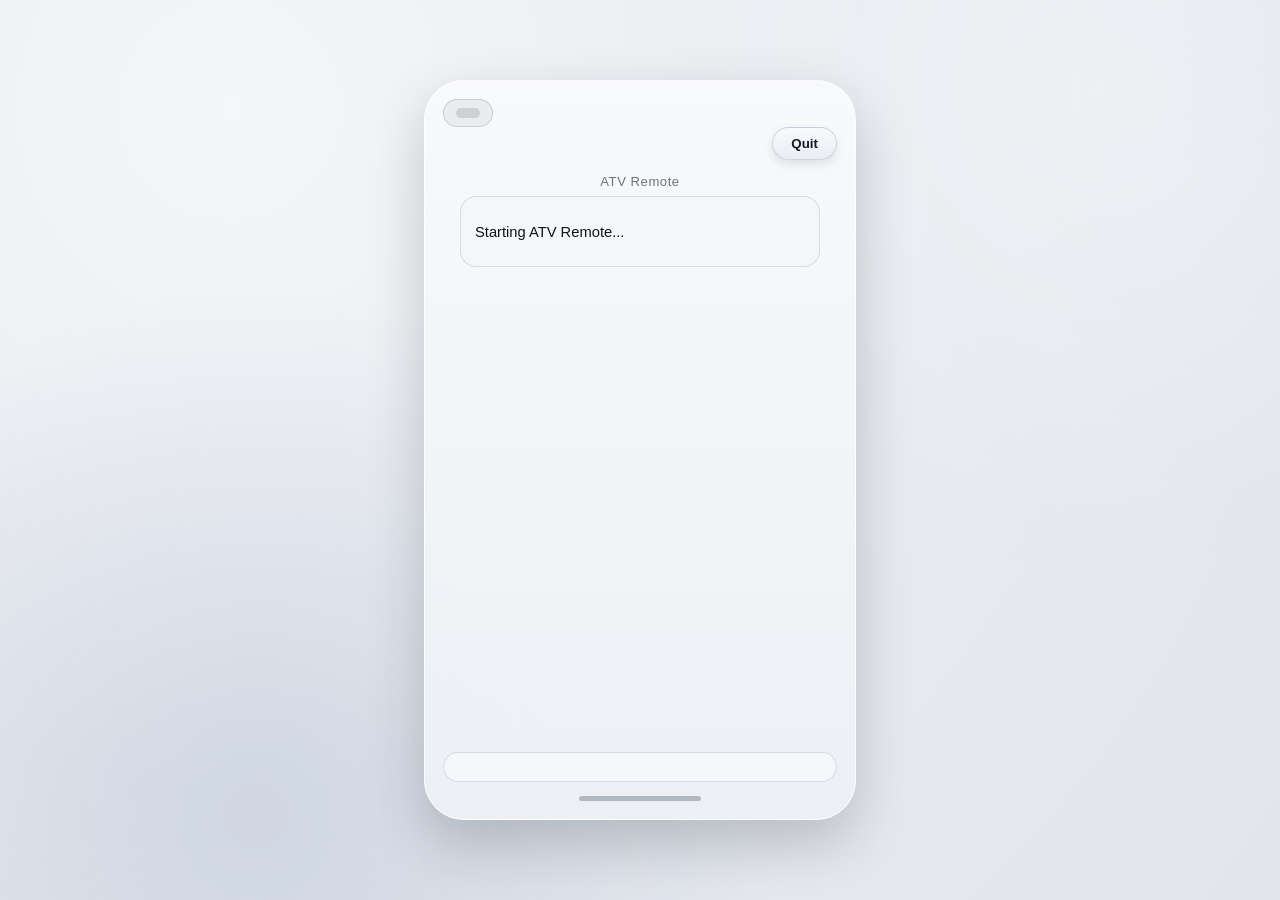
==== commit 152d3700: "Refine remote UI into cleaner Apple-like design Co-authored-by: Anthony Sessa <anthonysessa@gmail.co" ====
--- a/app/index.html
+++ b/app/index.html
@@ -17,57 +17,54 @@
     </script>
     <script src="js/tippy-headless.umd.min.js"></script>
     <script src="js/loader.js"></script>
-
-
-    <body class="remote-page">
-        <div class="remote-shell">
-            <div class="pure-g remote-top-row">
-                <div class="pure-u-1-2">
-                    <div id="alwaysOnTopWrapper">
-                        <span class="keyTextAlt">H - hide window</span>
-                    </div>
-                </div>
-                <div class="pure-u-1-2">
-                    <div id="exitLinkWrapper">
-                        <button id="exitLink" class="simpleButton"><span class="keyText">Quit</span><span class="keyTextAlt">Q (3x)</span></button>
-                    </div>
+</head>
+<body class="remote-page">
+    <div class="remote-shell">
+        <div class="pure-g remote-top-row">
+            <div class="pure-u-1-2">
+                <div id="alwaysOnTopWrapper">
+                    <span class="keyText topPill" aria-hidden="true"></span>
+                    <span class="keyTextAlt">H</span>
                 </div>
             </div>
-            <div class="center" id="keyboardButtonDiv">
-                <div class="topText">
-                    <span id="topTextHeader">ATV Remote</span>
-                </div>
-                <div id="topTextKBLink">
-                    <div onclick="openKeyboardClick(event)">
-                        <span class="keyTextAlt">K</span>
-                        <span class="keyText">Open Keyboard</span>
-                    </div>
-                </div>
-
-                <div id="initText">
-                    <p>Starting ATV Remote...</p>
-                    <div style="text-align:center">
-                        <div class="lds-ellipsis"><div></div><div></div><div></div><div></div></div>
-                    </div>
+            <div class="pure-u-1-2">
+                <div id="exitLinkWrapper">
+                    <button id="exitLink" class="simpleButton"><span class="keyText">Quit</span><span class="keyTextAlt">Q (3x)</span></button>
                 </div>
             </div>
-            <div id="main">
+        </div>
+        <div class="center" id="keyboardButtonDiv">
+            <div class="topText">
+                <span id="topTextHeader">ATV Remote</span>
+            </div>
+            <div id="topTextKBLink">
+                <a href="#" class="keyboardLinkAction">
+                    <span class="keyTextAlt">K</span>
+                    <span class="keyText">Open Keyboard</span>
+                </a>
+            </div>
 
+            <div id="initText">
+                <p>Starting ATV Remote...</p>
+                <div style="text-align:center">
+                    <div class="lds-ellipsis"><div></div><div></div><div></div><div></div></div>
+                </div>
+            </div>
+        </div>
+        <div id="main">
             <div id="addNewElements">
                 <div id="loader">
                     <div id="pairingLoader"></div>
                 </div>
                 <div id="pairingElements">
-
                     <div id="results">
                         <label for="atv_picker">Select a device to pair with. Your credentials will be saved for future use.</label>
                         <select id="atv_picker"></select>
                     </div>
                     <div id="pairCodeElements">
                         <label for="pairCode">Enter the 4 digit code here. This will be displayed on the device you selected.<br><span style="font-size:0.8em">Pairing <span id="pairProtocolName">Companion</span> credentials (pairing step <span id="pairStepNum">1</span> of 1)</span>
-                        <input id="pairCode" type="text" style="text-align: center" maxlength="4" />
+                        <input id="pairCode" type="text" maxlength="4" />
                     </label><button onclick="javascript:;" class="simpleButton" id="pairButton">Submit</button>
-                    
                     </div>
                     <button id="cancelPairing" class="simpleButton"><span class="keyText">Cancel</span><span class="keyTextAlt">Cancel</span></button>
                 </div>
@@ -76,13 +73,13 @@
                 <div id="keyMapElement"></div>
                 <div class="directionTable">
                     <div class="touchSurface">
-                        <div data-key="up" data-tippy-content="Up arrow" class="directionArrows directionCircle touchButton touchUp"><span class='keyText'><i class="fas fa-arrow-up"></i></span><span class='keyTextAlt'>Up</span></div>
-                        <div data-key="left" class="directionArrows directionCircle touchButton touchLeft"><span class='keyText'><i class="fas fa-arrow-left"></i></span><span class='keyTextAlt'>Left</span></div>
-                        <div data-key="select" class="selectArrow directionArrows directionCircle touchButton touchCenter"><span class='keyText'>Select</span><span class='keyTextAlt'>Enter</span></div>
-                        <div data-key="right" class="directionArrows directionCircle touchButton touchRight"><span class='keyText'><i class="fas fa-arrow-right"></i></span><span class='keyTextAlt'>Right</span></div>
-                        <div data-key="down" class="directionArrows directionCircle touchButton touchDown"><span class='keyText'><i class="fas fa-arrow-down"></i></span><span class='keyTextAlt'>Down</span></div>
+                        <div data-key="up" data-tippy-content="Up arrow" class="directionArrows directionCircle touchZone touchZoneUp"><span class='keyText'><i class="fas fa-chevron-up"></i></span><span class='keyTextAlt'>Up</span></div>
+                        <div data-key="left" class="directionArrows directionCircle touchZone touchZoneLeft"><span class='keyText'><i class="fas fa-chevron-left"></i></span><span class='keyTextAlt'>Left</span></div>
+                        <div data-key="select" class="selectArrow directionArrows directionCircle touchZone touchZoneCenter"><span class='keyText'>Select</span><span class='keyTextAlt'>Enter</span></div>
+                        <div data-key="right" class="directionArrows directionCircle touchZone touchZoneRight"><span class='keyText'><i class="fas fa-chevron-right"></i></span><span class='keyTextAlt'>Right</span></div>
+                        <div data-key="down" class="directionArrows directionCircle touchZone touchZoneDown"><span class='keyText'><i class="fas fa-chevron-down"></i></span><span class='keyTextAlt'>Down</span></div>
                     </div>
-                    <div class="remoteCommandRow">
+                    <div class="remoteCommandRow remoteCommandRowSmall">
                         <div data-key="volume_down" data-tippy-content="Lower Volume" class="directionCircle commandCircle volumeKeys"><span class='keyText'><i class="fas fa-volume-down"></i></span><span class='keyTextAlt'>-, _</span></div>
                         <div data-key="play_pause" class="directionCircle commandCircle"><span class='keyText'>Play</span><span class='keyTextAlt'>Space</span></div>
                         <div data-key="volume_up" data-tippy-content="Raise Volume" class="directionCircle commandCircle volumeKeys"><span class='keyText'><i class="fas fa-volume-up"></i></span><span class='keyTextAlt'>+, =</span></div>
@@ -93,25 +90,24 @@
                         <div data-key="skip_forward" class="directionCircle commandCircle"><span class='keyText'>Next</span><span class='keyTextAlt'>N, ]</span></div>
                     </div>
                     <div class="remoteCommandRow">
-                        <div class="directionCircle commandCircle" data-key="home"><span class='keyText'>TV</span><span class='keyTextAlt'>T, L</span></div>
+                        <div class="directionCircle commandCircle homeCommand" data-key="home"><span class='keyText'>TV</span><span class='keyTextAlt'>T, L</span></div>
                     </div>
                 </div>
             </div>
 
-
             <div id="cmdWrapper">
                 <div id="cmdFade"></div>
             </div>
-
         </div>
-            <footer>
-                <div class="footer center">
-                    <h2 id="statusText"></h2>
-                    <div id="atvDropdownContainer"></div>
-                </div>
-            </footer>
-        </div>
-    </body>
-    <script src="web_remote.js"></script>
+        <footer>
+            <div class="footer center">
+                <h2 id="statusText"></h2>
+                <div id="atvDropdownContainer"></div>
+            </div>
+            <div class="homeIndicator"></div>
+        </footer>
+    </div>
+</body>
+<script src="web_remote.js"></script>
 
 </html>
--- a/app/css/main.css
+++ b/app/css/main.css
@@ -1,28 +1,27 @@
 :root {
-    --app-bg: #edf0f5;
-    --app-bg-soft: #e2e6ec;
-    --text: #111317;
-    --text-subtle: rgba(17, 19, 23, 0.68);
-    --remote-window-bg: radial-gradient(circle at 18% 10%, #f2f3f6 0%, #e6e9ee 46%, #dde1e8 100%);
-    --remote-shell-bg: linear-gradient(180deg, rgba(245, 247, 250, 0.96), rgba(229, 234, 241, 0.98));
-    --remote-shell-border: rgba(255, 255, 255, 0.8);
-    --remote-shell-shadow: 0 30px 60px rgba(18, 27, 38, 0.3);
-    --surface-bg: rgba(244, 246, 250, 0.92);
-    --surface-border: rgba(140, 156, 183, 0.34);
-    --touchpad-bg: linear-gradient(180deg, #eef1f5, #e5e9ee);
-    --touchpad-dot: rgba(101, 114, 135, 0.18);
-    --control-bg: linear-gradient(180deg, #f3f5f9, #e4e8ee);
-    --control-hover: linear-gradient(180deg, #ffffff, #e8edf4);
-    --control-border: rgba(116, 134, 161, 0.38);
-    --focus-ring: rgba(77, 130, 213, 0.38);
-    --button-text: #101824;
-    --command-shadow: 0 10px 20px rgba(24, 34, 46, 0.16);
+    --app-bg: #eceff3;
+    --text: #101216;
+    --text-subtle: rgba(16, 18, 22, 0.58);
+    --remote-window-bg: radial-gradient(circle at 18% 12%, #f5f6f8 0%, #e8ebf0 52%, #e2e6ec 100%);
+    --remote-shell-bg: linear-gradient(180deg, rgba(248, 249, 251, 0.96), rgba(236, 239, 244, 0.98));
+    --remote-shell-border: rgba(255, 255, 255, 0.78);
+    --remote-shell-shadow: 0 24px 55px rgba(22, 30, 42, 0.22);
+    --surface-bg: rgba(245, 247, 251, 0.92);
+    --surface-border: rgba(139, 151, 170, 0.28);
+    --touchpad-bg: linear-gradient(180deg, #f3f5f8, #e9edf3);
+    --touchpad-dot: rgba(101, 114, 135, 0.12);
+    --control-bg: linear-gradient(180deg, #f8f9fb, #e9edf3);
+    --control-hover: linear-gradient(180deg, #ffffff, #edf1f6);
+    --control-border: rgba(116, 134, 161, 0.3);
+    --focus-ring: rgba(87, 135, 214, 0.3);
+    --button-text: #141a24;
+    --command-shadow: 0 9px 18px rgba(23, 32, 45, 0.14);
 
     /* compatibility tokens used by other pages below */
-    --glass-bg: rgba(255, 255, 255, 0.74);
+    --glass-bg: rgba(255, 255, 255, 0.76);
     --glass-bg-strong: rgba(255, 255, 255, 0.92);
-    --glass-border: rgba(185, 196, 214, 0.78);
-    --glass-shadow: 0 18px 32px rgba(20, 30, 43, 0.2);
+    --glass-border: rgba(185, 196, 214, 0.72);
+    --glass-shadow: 0 16px 30px rgba(20, 30, 43, 0.16);
     --button-gradient: var(--control-bg);
     --button-hover: var(--control-hover);
     --circle-gradient: var(--control-bg);
@@ -30,29 +29,28 @@
 }
 
 .darkMode {
-    --app-bg: #15171c;
-    --app-bg-soft: #1b1e25;
-    --text: #f0f3f8;
-    --text-subtle: rgba(235, 239, 248, 0.65);
-    --remote-window-bg: radial-gradient(circle at 18% 10%, #2e333f 0%, #1f232d 42%, #171a22 100%);
-    --remote-shell-bg: linear-gradient(180deg, rgba(40, 45, 55, 0.97), rgba(29, 34, 44, 0.98));
-    --remote-shell-border: rgba(255, 255, 255, 0.12);
-    --remote-shell-shadow: 0 34px 68px rgba(0, 0, 0, 0.56);
-    --surface-bg: rgba(32, 37, 47, 0.9);
-    --surface-border: rgba(128, 143, 170, 0.2);
-    --touchpad-bg: linear-gradient(180deg, #232833, #1b1f29);
-    --touchpad-dot: rgba(164, 177, 203, 0.2);
-    --control-bg: linear-gradient(180deg, #2c3442, #242c39);
-    --control-hover: linear-gradient(180deg, #374153, #2a3341);
-    --control-border: rgba(143, 162, 194, 0.35);
-    --focus-ring: rgba(127, 170, 239, 0.42);
+    --app-bg: #14161b;
+    --text: #f1f4fa;
+    --text-subtle: rgba(237, 242, 251, 0.6);
+    --remote-window-bg: radial-gradient(circle at 18% 10%, #2d3139 0%, #1f232b 50%, #171a21 100%);
+    --remote-shell-bg: linear-gradient(180deg, rgba(40, 44, 53, 0.98), rgba(32, 36, 45, 0.98));
+    --remote-shell-border: rgba(255, 255, 255, 0.1);
+    --remote-shell-shadow: 0 28px 64px rgba(0, 0, 0, 0.5);
+    --surface-bg: rgba(31, 36, 45, 0.9);
+    --surface-border: rgba(129, 144, 167, 0.18);
+    --touchpad-bg: linear-gradient(180deg, #262b34, #1f242d);
+    --touchpad-dot: rgba(167, 179, 198, 0.14);
+    --control-bg: linear-gradient(180deg, #2c3340, #252c38);
+    --control-hover: linear-gradient(180deg, #363f4f, #2c3442);
+    --control-border: rgba(143, 162, 194, 0.28);
+    --focus-ring: rgba(130, 171, 240, 0.36);
     --button-text: #edf2fb;
-    --command-shadow: 0 12px 26px rgba(0, 0, 0, 0.38);
+    --command-shadow: 0 11px 22px rgba(0, 0, 0, 0.34);
 
     --glass-bg: rgba(29, 34, 42, 0.86);
     --glass-bg-strong: rgba(35, 40, 50, 0.92);
-    --glass-border: rgba(113, 128, 154, 0.4);
-    --glass-shadow: 0 20px 34px rgba(0, 0, 0, 0.45);
+    --glass-border: rgba(113, 128, 154, 0.36);
+    --glass-shadow: 0 19px 32px rgba(0, 0, 0, 0.38);
 }
 
 * {
@@ -145,6 +143,18 @@
 #alwaysOnTopWrapper .keyTextAlt {
     font-size: 0.62rem;
     line-height: 1;
+}
+
+.topPill {
+    display: inline-block;
+    width: 24px;
+    height: 10px;
+    border-radius: 999px;
+    background: rgba(66, 78, 96, 0.18);
+}
+
+.darkMode .topPill {
+    background: rgba(204, 218, 239, 0.22);
 }
 
 #alwaysOnTopCheck {
@@ -224,13 +234,19 @@
 }
 
 #topTextKBLink .keyText {
-    font-size: 2.1rem;
-    font-weight: 650;
+    font-size: 1.75rem;
+    font-weight: 620;
 }
 
 #topTextKBLink:hover {
     transform: translateY(-1px);
     background: var(--control-hover);
+}
+
+.keyboardLinkAction {
+    display: block;
+    color: inherit;
+    text-decoration: none;
 }
 
 #initText {
@@ -381,28 +397,28 @@
     z-index: 2;
 }
 
-.touchButton {
+.touchZone {
     width: 68px;
     height: 68px;
     background: rgba(255, 255, 255, 0.74);
     box-shadow: 0 8px 16px rgba(0, 0, 0, 0.15);
 }
 
-.darkMode .touchButton {
+.darkMode .touchZone {
     background: rgba(45, 54, 69, 0.92);
 }
 
-.touchUp {
+.touchZoneUp {
     left: calc(50% - 34px);
     top: 14px;
 }
 
-.touchLeft {
+.touchZoneLeft {
     left: 16px;
     top: calc(50% - 34px);
 }
 
-.touchCenter {
+.touchZoneCenter {
     left: calc(50% - 46px);
     top: calc(50% - 46px);
     width: 92px;
@@ -411,12 +427,12 @@
     font-weight: 650;
 }
 
-.touchRight {
+.touchZoneRight {
     right: 16px;
     top: calc(50% - 34px);
 }
 
-.touchDown {
+.touchZoneDown {
     left: calc(50% - 34px);
     bottom: 14px;
 }
@@ -431,6 +447,12 @@
     min-height: 74px;
 }
 
+.remoteCommandRowSmall .commandCircle {
+    width: 64px;
+    height: 64px;
+    font-size: 0.95rem;
+}
+
 .commandCircle {
     position: static;
     width: 72px;
@@ -443,6 +465,11 @@
     height: 96px;
     font-size: 1.1rem;
     font-weight: 700;
+}
+
+.homeCommand {
+    width: 86px;
+    height: 86px;
 }
 
 .remoteCommandRow:last-child {
@@ -560,6 +587,18 @@
     border: 1px solid var(--surface-border);
 }
 
+.homeIndicator {
+    width: 122px;
+    height: 5px;
+    border-radius: 999px;
+    margin: 14px auto 0;
+    background: rgba(70, 80, 96, 0.35);
+}
+
+.darkMode .homeIndicator {
+    background: rgba(228, 236, 252, 0.5);
+}
+
 #statusText {
     display: none;
     position: static;
@@ -630,31 +669,31 @@
         height: 220px;
     }
 
-    .touchButton {
+    .touchZone {
         width: 58px;
         height: 58px;
     }
 
-    .touchUp {
+    .touchZoneUp {
         left: calc(50% - 29px);
     }
 
-    .touchLeft {
+    .touchZoneLeft {
         top: calc(50% - 29px);
     }
 
-    .touchCenter {
+    .touchZoneCenter {
         left: calc(50% - 40px);
         top: calc(50% - 40px);
         width: 80px;
         height: 80px;
     }
 
-    .touchRight {
+    .touchZoneRight {
         top: calc(50% - 29px);
     }
 
-    .touchDown {
+    .touchZoneDown {
         left: calc(50% - 29px);
     }
 
@@ -664,14 +703,25 @@
         font-size: 0.94rem;
     }
 
+    .remoteCommandRowSmall .commandCircle {
+        width: 56px;
+        height: 56px;
+        font-size: 0.85rem;
+    }
+
     .menuButton {
         width: 84px;
         height: 84px;
         font-size: 1rem;
     }
 
+    .homeCommand {
+        width: 76px;
+        height: 76px;
+    }
+
     #topTextKBLink .keyText {
-        font-size: 1.55rem;
+        font-size: 1.38rem;
     }
 }
 
